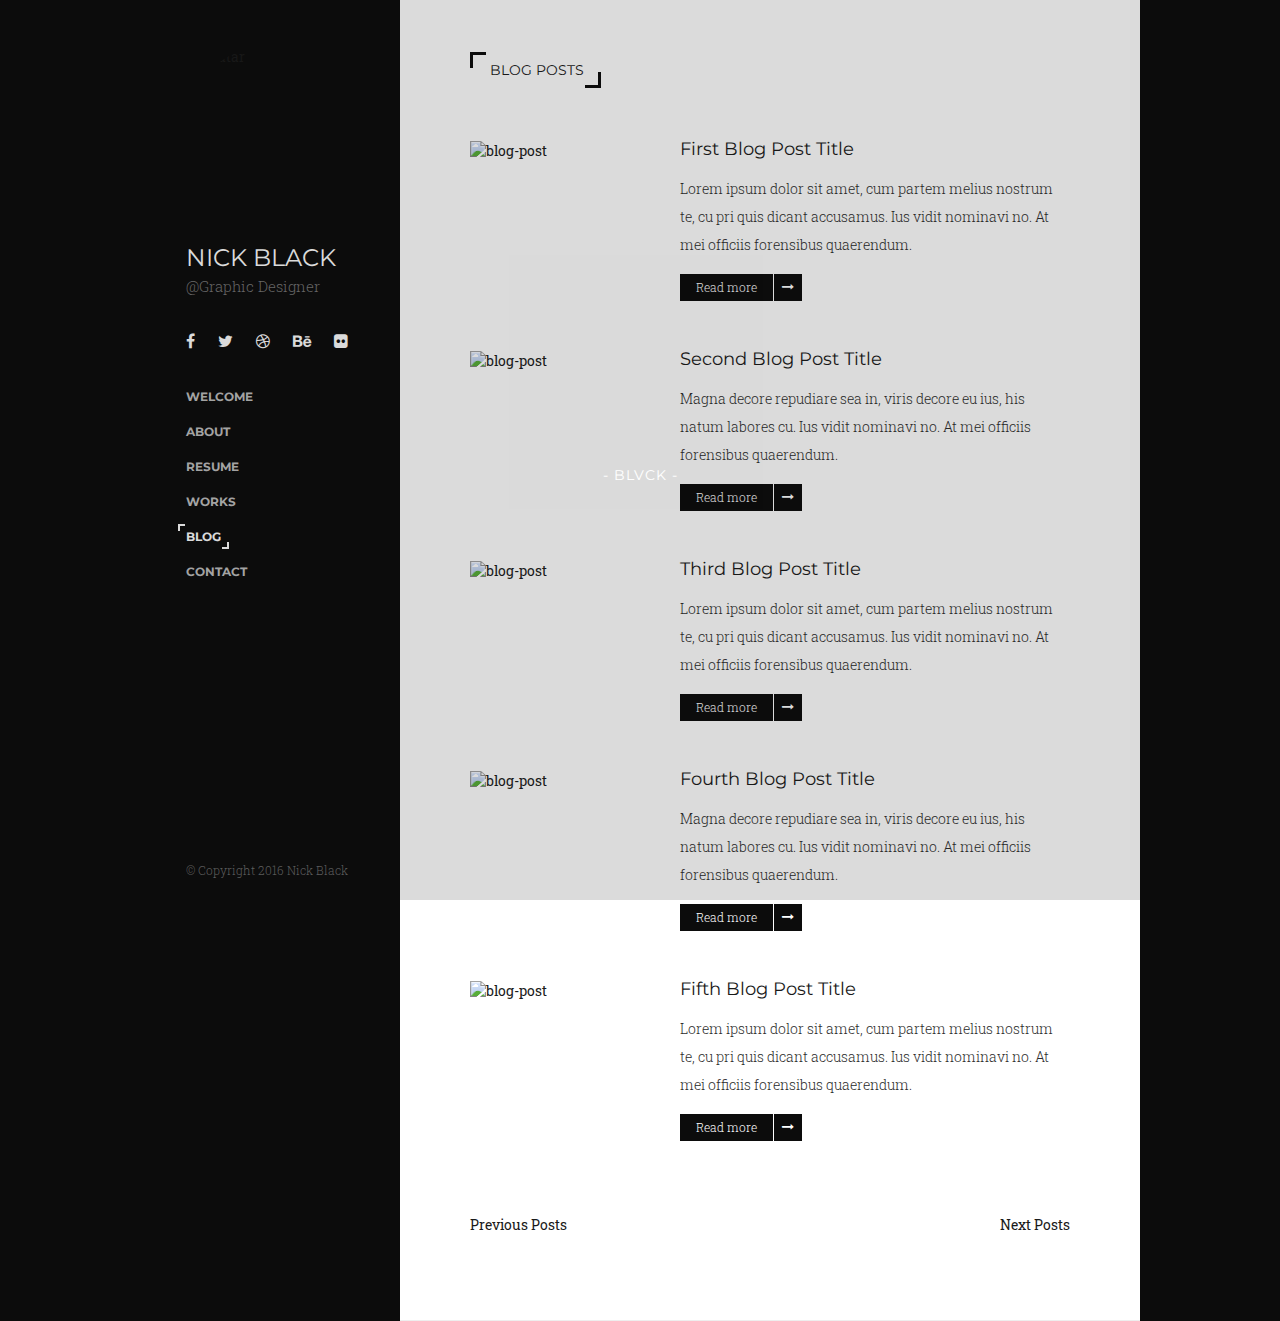
==== blog.html @ 234036ba "Magui first commit" ====
<!DOCTYPE html>
<html lang="en-US">
<head>
	<meta http-equiv="Content-Type" content="text/html; charset=UTF-8">
	<title>Blvck - Personal vCard & Resume Template</title>
	<meta name="description" content="Blvck - Personal vCard & Resume Template">
	<meta name="viewport" content="width=device-width, initial-scale=1, maximum-scale=1">
	<link rel="shortcut icon" type="image/x-icon" href="assets/images/favicon.png">

	<!-- STYLESHEETS -->
	<link rel="stylesheet" href="assets/bootstrap/css/bootstrap.min.css" type="text/css" media="all">
	<link rel="stylesheet" href="assets/css/owl.carousel.css" type="text/css" media="all">
	<link rel="stylesheet" href="assets/css/owl.theme.css" type="text/css" media="all">
	<link rel="stylesheet" href="assets/css/font-awesome.min.css" type="text/css" media="all">
	<link rel="stylesheet" href="assets/css/magnific-popup.css" type="text/css" media="all">
	<link rel="stylesheet" href="assets/css/style.css" type="text/css" media="all">

	<!-- GOOGLE FONTS -->
	<link href='https://fonts.googleapis.com/css?family=Montserrat:400,700' rel='stylesheet' type='text/css'>
	<link href='https://fonts.googleapis.com/css?family=Roboto+Slab:400,300,100,700' rel='stylesheet' type='text/css'>

	<!--[if lt IE 9]>
      <script src="https://oss.maxcdn.com/html5shiv/3.7.2/html5shiv.min.js"></script>
      <script src="https://oss.maxcdn.com/respond/1.4.2/respond.min.js"></script>
    <![endif]-->

</head>

<body>
<!-- Preloader -->
<div class="preloader-outer">
	<div class="preloader">
		<div class="lines">
			<div class="line line-1"></div>
			<div class="line line-2"></div>
			<div class="line line-3"></div>
		</div>

		<div class="loading-text">- Blvck -</div>
	</div>
</div>
<!-- Preloader end -->

<!-- Main Wrapper -->
<main class="wrapper">

	<!-- Header -->
	<header class="header pull-left">

		<!-- Mobile menu -->
		<div class="mobile-bar visible-sm visible-xs">
			<div class="hamburger-menu">
				  <div class="bar"></div>	
			</div>
		</div>
		<!-- Mobile menu end -->

		<div class="avatar">
			<img src="assets/images/01_logo.jpg" alt="avatar">
		</div>

		<div class="name">
			<h1>Nick Black</h1>
			<span>@Graphic Designer</span>
		</div>

		<!-- Social Icons -->
		<div class="social-icons">
			<ul>
				<li><a href="#"><i class="fa fa-facebook" aria-hidden="true"></i></a></li>
				<li><a href="#"><i class="fa fa-twitter" aria-hidden="true"></i></a></li>
				<li><a href="#"><i class="fa fa-dribbble" aria-hidden="true"></i></a></li>
				<li><a href="#"><i class="fa fa-behance" aria-hidden="true"></i></a></li>
				<li><a href="#"><i class="fa fa-flickr" aria-hidden="true"></i></a></li>
			</ul>
		</div>
		<!-- Social Icons end -->

		<!-- Navigation bar -->
		<nav class="main-nav">
			<ul class="navigation">
				<li><a href="index.html">Welcome</a></li>
				<li><a href="index.html">About</a></li>
				<li><a href="index.html">Resume</a></li>
				<li><a href="index.html">Works</a></li>
				<li class="current"><a href="index.html">Blog</a></li>
				<li><a href="index.html">Contact</a></li>
			</ul>
		</nav>
		<!-- Navigation bar end -->

		<!-- Footer Copyright -->
		<div class="copyright">
			<span>© Copyright 2016 Nick Black</span>
		</div>
		<!-- Footer Copyright end -->

	</header>
	<!-- Header end -->

	<!-- Main Content -->
	<div class="main-content pull-right">

		<!-- Section Works -->
		<section id="blog" class="blog clearfix">
			
			<div class="section-header">
				<h2>Blog Posts</h2>
			</div>

			<!-- Item 1 -->
			<div class="item">
				<div class="row">
					<div class="thumb col-md-4 col-sm-3 col-xs-12">
						<img src="http://placehold.it/180x180" alt="blog-post">
					</div>
					<div class="text col-md-8 col-sm-9 col-xs-12">
						<h2>First Blog Post Title</h2>
						<p>Lorem ipsum dolor sit amet, cum partem melius nostrum te, cu pri quis dicant accusamus. Ius vidit nominavi no. At mei officiis forensibus quaerendum.</p>

						<a href="blog-single.html" class="btn btn-default">Read more</a>

					</div>
				</div>
			</div>

			<!-- Item 2 -->
			<div class="item">
				<div class="row">
					<div class="thumb col-md-4 col-sm-3 col-xs-12">
						<img src="http://placehold.it/180x180" alt="blog-post">
					</div>
					<div class="text col-md-8 col-sm-9 col-xs-12">
						<h2>Second Blog Post Title</h2>
						<p>Magna decore repudiare sea in, viris decore eu ius, his natum labores cu. Ius vidit nominavi no. At mei officiis forensibus quaerendum.</p>

						<a href="blog-single.html" class="btn btn-default">Read more</a>

					</div>
				</div>
			</div>

			<!-- Item 3 -->
			<div class="item">
				<div class="row">
					<div class="thumb col-md-4 col-sm-3 col-xs-12">
						<img src="http://placehold.it/180x180" alt="blog-post">
					</div>
					<div class="text col-md-8 col-sm-9 col-xs-12">
						<h2>Third Blog Post Title</h2>
						<p>Lorem ipsum dolor sit amet, cum partem melius nostrum te, cu pri quis dicant accusamus. Ius vidit nominavi no. At mei officiis forensibus quaerendum.</p>

						<a href="blog-single.html" class="btn btn-default">Read more</a>

					</div>
				</div>
			</div>

			<!-- Item 4 -->
			<div class="item">
				<div class="row">
					<div class="thumb col-md-4 col-sm-3 col-xs-12">
						<img src="http://placehold.it/180x180" alt="blog-post">
					</div>
					<div class="text col-md-8 col-sm-9 col-xs-12">
						<h2>Fourth Blog Post Title</h2>
						<p>Magna decore repudiare sea in, viris decore eu ius, his natum labores cu. Ius vidit nominavi no. At mei officiis forensibus quaerendum.</p>

						<a href="blog-single.html" class="btn btn-default">Read more</a>

					</div>
				</div>
			</div>

			<!-- Item 5 -->
			<div class="item">
				<div class="row">
					<div class="thumb col-md-4 col-sm-3 col-xs-12">
						<img src="http://placehold.it/180x180" alt="blog-post">
					</div>
					<div class="text col-md-8 col-sm-9 col-xs-12">
						<h2>Fifth Blog Post Title</h2>
						<p>Lorem ipsum dolor sit amet, cum partem melius nostrum te, cu pri quis dicant accusamus. Ius vidit nominavi no. At mei officiis forensibus quaerendum.</p>

						<a href="blog-single.html" class="btn btn-default">Read more</a>

					</div>
				</div>
			</div>

			<div class="pagination">
				<div class="pull-left">
					<a href="#">Previous Posts</a>
				</div>
				<div class="pull-right">
					<a href="#">Next Posts</a>
				</div>
			</div>

		</section>
		<!-- Section Works end -->

	</div>
	<!-- Main Content end -->

</main>
<!-- Main Wrapper end -->

<!-- SCRIPTS -->
<script type="text/javascript" src="assets/js/jquery-1.12.3.min.js"></script>
<script type="text/javascript" src="assets/js/jquery.onepage-scroll.min.js"></script>
<script type="text/javascript" src="assets/js/jquery.easing.min.js"></script>
<script type="text/javascript" src="assets/js/jquery.backstretch.min.js"></script>
<script type="text/javascript" src="assets/js/jquery.filterizr.js"></script>
<script type="text/javascript" src="assets/js/jquery.magnific-popup.min.js"></script>
<script type="text/javascript" src="assets/bootstrap/js/bootstrap.min.js"></script>
<script type="text/javascript" src="assets/js/owl.carousel.min.js"></script>
<script type="text/javascript" src="assets/js/custom.js"></script>
<script type="text/javascript" src="assets/js/smoothscroll.min.js"></script>

</body>
</html>
---- assets/css/style.css ----
/*
Template Name: Blvck - Personal vCard & Resume Template
Version: 1.0
Author: PxlSolutions
Author URI: http://themeforest.net/user/pxlsolutions
Description: CV, Resume, vCard HTML Template

[TABLE OF CONTENTS]

01. Global Styles
02. Preloader
03. Layout
04. Header
05. Main Content
06. Section Welcome
07. Section Fun Facts
08. Section Resume
09. Section Works
10. Section Testimonials
11. Section Blog
12. Section Customers
13. Section Contact
14. Other Elements
15. Responsive
*/
/*-----------------------------------------------------------------*/
/*                      GLOBAL STYLES                              */
/*-----------------------------------------------------------------*/
body {
    color: #1a1a1a;
    background-color: #0C0C0C;
    font-family: "Roboto Slab",serif;
    overflow-x: hidden;
}

h1,h2,h3,h4,h5,h6 {
    font-family: "Montserrat",sans-serif;
}

img {
    max-width: 100%;
    height: auto;
}

ul {
    padding-left: 15px;
}

li {
    padding: 0 0 10px;
}

/*-----------------------------------------------------------------*/
/*                      PRELOADER                                  */
/*-----------------------------------------------------------------*/
.preloader-outer {
    position: fixed;
    top: 0;
    left: 0;
    height: 100%;
    width: 100%;
    background: #0C0C0C;
    z-index: 6;
    overflow: hidden;
}

.preloader {
    position: absolute;
    top: 50%;
    left: 50%;
    width: 80px;
    height: 60px;
    margin: -30px 0 0 -40px;
}

.preloader .lines {
    width: 80px;
    height: 40px;
    position: absolute;
}

.preloader .lines .line {
    width: 80px;
    height: 1px;
    background-color: #fff;
    position: absolute;
    clip: rect(0,0,20px,0);
}

.preloader .lines .line.line-1 {
    top: 0;
    animation: slide 2s ease 0.1s infinite;
}

.preloader .lines .line.line-2 {
    top: 15px;
    animation: slide 2s ease .25s infinite;
}

.preloader .lines .line.line-3 {
    top: 30px;
    animation: slide 2s ease .5s infinite;
}

.preloader .loading-text {
    position: absolute;
    top: 50px;
    text-align: center;
    width: 100%;
    color: #fff;
    font-size: 14px;
    font-family: "Montserrat",sans-serif;
    letter-spacing: 1px;
    line-height: 10px;
    height: 10px;
    text-transform: uppercase;
}

@keyframes slide {
    0% {
        clip: rect(0,0,20px,0);
    }

    30% {
        clip: rect(0,80px,20px,0);
    }

    50% {
        clip: rect(0,80px,20px,0);
    }

    80% {
        clip: rect(0,80px,20px,80px);
    }

    100% {
        clip: rect(0,80px,20px,80px);
    }
}

@keyframes fade {
    0% {
        opacity: 1;
    }

    50% {
        opacity: 0;
    }

    100% {
        opacity: 1;
    }
}

/*-----------------------------------------------------------------*/
/*                      LAYOUT                                     */
/*-----------------------------------------------------------------*/
.wrapper {
    width: 1000px;
    margin: 0 auto;
}

/*-----------------------------------------------------------------*/
/*                      HEADER                                     */
/*-----------------------------------------------------------------*/
.header {
    background: #0C0C0C;
    padding: 46px;
    position: fixed;
    height: 100%;
    width: 260px;
    z-index: 5;
}

.header .avatar {
    overflow: hidden;
    width: 165px;
    height: 165px;
    -webkit-border-radius: 50%;
    -moz-border-radius: 50%;
    -ms-border-radius: 50%;
    border-radius: 50%;
}

.header .avatar img {
    width: 100%;
}

.header .name {
    margin: 34px 0;
}

.header .name h1 {
    font-family: "Montserrat",sans-serif;
    font-size: 24px;
    font-weight: 400;
    color: #FFF;
    margin: 0 0 5px;
    text-transform: uppercase;
}

.header .name span {
    color: #777676;
    font-family: "Roboto Slab",serif;
    font-size: 15px;
    font-weight: 300;
}
/* === Social Icons === */
.header .social-icons {
    margin: 0 0 34px;
}

.header .social-icons ul {
    list-style: none;
    margin: 0;
    padding: 0;
}

.header .social-icons ul li {
    display: inline-block;
    padding: 0 20px 0 0;
}

.header .social-icons ul li a {
    color: #FFF;
}

.header .social-icons ul li a i {
    font-size: 16px;
}

.header .social-icons ul li:last-child {
    padding-right: 0;
}
/* === Navigation === */
.header .main-nav ul {
    list-style: none;
    padding: 0;
    margin: 0;
}

.header .main-nav ul li {
    padding-bottom: 15px;
}

.header .main-nav ul li a {
    color: #bebebe;
    font-family: "Montserrat",sans-serif;
    font-size: 12px;
    font-weight: 700;
    text-transform: uppercase;
    position: relative;
    -webkit-transition: all .3s ease-in-out;
    -moz-transition: all .3s ease-in-out;
    -o-transition: all .3s ease-in-out;
    transition: all .3s ease-in-out;
}

.header .main-nav ul li a:hover,.header .main-nav ul li a:focus {
    color: #FFF;
    text-decoration: none;
}

.header .main-nav ul li a:before {
    -webkit-transition: all .3s ease-in-out;
    -moz-transition: all .3s ease-in-out;
    -o-transition: all .3s ease-in-out;
    transition: all .3s ease-in-out;
}

.header .main-nav ul li a:after {
    -webkit-transition: all .3s ease-in-out;
    -moz-transition: all .3s ease-in-out;
    -o-transition: all .3s ease-in-out;
    transition: all .3s ease-in-out;
}

.header .main-nav ul li a:hover:before {
    content: '';
    position: absolute;
    left: -8px;
    top: -5px;
    height: 7px;
    width: 7px;
    border-top: solid 2px #FFF;
    border-left: solid 2px #FFF;
}

.header .main-nav ul li a:hover:after {
    content: '';
    position: absolute;
    right: -8px;
    bottom: -5px;
    height: 7px;
    width: 7px;
    border-bottom: solid 2px #FFF;
    border-right: solid 2px #FFF;
}

.header .main-nav ul li:last-child {
    padding-bottom: 0;
}

.header .main-nav ul li.current a {
    color: #FFF;
}

.header .main-nav ul li.current a:before {
    content: '';
    position: absolute;
    left: -8px;
    top: -5px;
    height: 7px;
    width: 7px;
    border-top: solid 2px #FFF;
    border-left: solid 2px #FFF;
}

.header .main-nav ul li.current a:after {
    content: '';
    position: absolute;
    right: -8px;
    bottom: -5px;
    height: 7px;
    width: 7px;
    border-bottom: solid 2px #FFF;
    border-right: solid 2px #FFF;
}

/* === Copyright === */
.header .copyright {
    bottom: 20px;
    position: absolute;
}

.header .copyright span {
    color: #6a6a6a;
    font-family: "Roboto Slab",serif;
    font-size: 12px;
    font-weight: 300;
}

/* === Mobile Menu Bar === */
.header .mobile-bar {
    background: rgba(12,12,12,0.75);
    color: #FFF;
    height: 60px;
    right: -59px;
    position: absolute;
    width: 60px;
    z-index: 3;
}

.header .hamburger-menu {
    position: absolute;
    top: 0;
    left: 15px;
    bottom: 0;
    margin: auto;
    width: 30px;
    height: 55px;
    cursor: pointer;
}

.header .bar,.header .bar:after,.header .bar:before {
    width: 30px;
    height: 3px;
}

.header .bar {
    position: relative;
    transform: translateY(25px);
    background: #fff;
    transition: all 0 300ms;
}

.header .bar.animate {
    background: rgba(255,255,255,0);
}

.header .bar:before {
    content: "";
    position: absolute;
    left: 0;
    bottom: 10px;
    background: #fff;
    transition: bottom 300ms 300ms cubic-bezier(0.23,1,0.32,1),transform 300ms cubic-bezier(0.23,1,0.32,1);
}

.header .bar:after {
    content: "";
    position: absolute;
    left: 0;
    top: 10px;
    background: #fff;
    transition: top 300ms 300ms cubic-bezier(0.23,1,0.32,1),transform 300ms cubic-bezier(0.23,1,0.32,1);
}

.header .bar.animate:after {
    top: 0;
    transform: rotate(45deg);
    transition: top 300ms cubic-bezier(0.23,1,0.32,1),transform 300ms 300ms cubic-bezier(0.23,1,0.32,1);
}

.header .bar.animate:before {
    bottom: 0;
    transform: rotate(-45deg);
    transition: bottom 300ms cubic-bezier(0.23,1,0.32,1),transform 300ms 300ms cubic-bezier(0.23,1,0.32,1);
}

/*-----------------------------------------------------------------*/
/*                      MAIN CONTENT                               */
/*-----------------------------------------------------------------*/
.main-content {
    background: #FFF;
    width: 740px;
}

.main-content p {
    color: #2c2c2c;
    font-family: "Roboto Slab",serif;
    font-size: 14px;
    font-weight: 300;
    line-height: 28px;
}

/* === Section Configure === */
.main-content section {
    padding: 60px 70px;
    position: relative;
    border-bottom: solid 1px #EEE;
}

/* === Section Header === */
.main-content section .section-header {
    margin-bottom: 60px;
    position: relative;
}

.main-content section .section-header h2 {
    color: #1a1a1a;
    display: inline-block;
    font-family: "Montserrat",sans-serif;
    font-size: 14px;
    font-weight: 400;
    margin: 0;
    text-transform: uppercase;
    padding-left: 20px;
    position: relative;
}

.main-content section .section-header h2:before {
    content: '';
    position: absolute;
    background: transparent;
    bottom: 10px;
    left: 0;
    height: 16px;
    width: 16px;
    border-left: solid 3px #0C0C0C;
    border-top: solid 3px #0C0C0C;
}

.main-content section .section-header h2:after {
    content: '';
    position: absolute;
    background: transparent;
    bottom: -10px;
    right: -17px;
    height: 16px;
    width: 16px;
    border-right: solid 3px #0C0C0C;
    border-bottom: solid 3px #0C0C0C;
}

/* === Section Header Light === */
.main-content section .section-header-light {
    margin-bottom: 60px;
    position: relative;
    z-index: 1;
}

.main-content section .section-header-light h2 {
    color: #FFF !important;
    display: inline-block;
    font-family: "Montserrat",sans-serif;
    font-size: 14px;
    font-weight: 400;
    margin: 0;
    text-transform: uppercase;
    padding-left: 20px;
    position: relative;
}

.main-content section .section-header-light h2:before {
    content: '';
    position: absolute;
    background: transparent;
    bottom: 10px;
    left: 0;
    height: 16px;
    width: 16px;
    border-left: solid 3px #FFF !important;
    border-top: solid 3px #FFF !important;
}

.main-content section .section-header-light h2:after {
    content: '';
    position: absolute;
    background: transparent;
    bottom: -10px;
    right: -17px;
    height: 16px;
    width: 16px;
    border-right: solid 3px #FFF !important;
    border-bottom: solid 3px #FFF !important;
}

/*-----------------------------------------------------------------*/
/*                      SECTION WELCOME                            */
/*-----------------------------------------------------------------*/
.welcome {
    padding: 0 !important;
    position: relative;
    border-bottom: 0 !important;
}

.welcome .backstretch {
    position: absolute;
    top: 0;
    bottom: 0;
}

/* === Quote === */
.welcome .quote {
    margin: 0 auto;
    top: calc(50% - 60px);
    position: relative;
    width: 500px;
    z-index: 1;
}

.welcome .quote:before {
    content: '';
    position: absolute;
    left: -32px;
    top: -40px;
    height: 22px;
    width: 22px;
    border-top: solid 4px #FFF;
    border-left: solid 4px #FFF;
}

.welcome .quote:after {
    content: '';
    position: absolute;
    right: -30px;
    bottom: -18px;
    height: 22px;
    width: 22px;
    border-bottom: solid 4px #FFF;
    border-right: solid 4px #FFF;
}

.welcome .quote h2 {
    color: #FFF;
    font-family: "Montserrat",sans-serif;
    font-size: 25px;
    font-weight: 400;
    margin: 0;
    line-height: 1.3em;
}

.welcome .quote span.author {
    color: #bdbdbd;
    display: block;
    font-size: 18px;
    font-family: "Roboto Slab",serif;
    font-weight: 300;
    margin-top: 10px;
}

.welcome .overlay {
    background: rgba(12,12,12,0.65);
    height: 100%;
    left: 0;
    top: 0;
    position: absolute;
    width: 100%;
}

/*-----------------------------------------------------------------*/
/*                      SECTION ABOUT                              */
/*-----------------------------------------------------------------*/
.about .intro ul.info {
    margin-bottom: 40px;
    padding: 0;
    list-style: none;
}

.about .intro ul.info li {
    border-bottom: dashed 1px #DDD;
    padding: 15px 0;
    font-family: "Roboto Slab",sans-serif;
    font-weight: 300;
    color: #0C0C0C;
    font-size: 14px;
}

.about .intro ul.info li:before {
    content: '\f177';
    font-family: 'FontAwesome';
    font-size: 14px;
    color: #0C0C0C;
    padding-right: 15px;
}

.about .intro ul.info li:first-child {
    padding-top: 0;
}

.about .intro p {
    margin: 0;
}

.about .skills .item {
    margin-top: 40px;
}

.about .skills .item .skill-info {
    margin-bottom: 30px;
}

.about .skills .item .skill-info h3 {
    font-family: "Montserrat",sans-serif;
    font-size: 14px;
    margin: 0;
}

.about .skills .item .skill-info span {
    font-family: "Roboto Slab",serif;
    font-size: 12px;
    font-weight: 300;
    color: #9C9C9C;
}

/*-----------------------------------------------------------------*/
/*                      SECTION FUN FACTS                          */
/*-----------------------------------------------------------------*/
.facts {
    background: url('../images/nos3.jpg') center no-repeat;
    background-size: cover;
}

.facts .fact-item {
    position: relative;
    z-index: 1;
}

.facts .fact-item em.number {
    font-family: "Montserrat",sans-serif;
    font-size: 30px;
    font-style: normal;
    color: #FFF;
    display: block;
    margin: 0 0 8px;
}

.facts .fact-item span.text {
    color: #A0A0A0;
    font-family: "Roboto Slab",serif;
    font-weight: 100;
    font-size: 14px;
}

.facts .overlay {
    background: rgba(12,12,12,0.85);
    height: 100%;
    left: 0;
    top: 0;
    position: absolute;
    width: 100%;
}

/*-----------------------------------------------------------------*/
/*                      SECTION RESUME                             */
/*-----------------------------------------------------------------*/
.resume .top-item {
    margin-top: 0 !important;
}

.resume .resume-item {
    background: #FFF;
    border: solid 1px #1a1a1a;
    padding: 20px;
    margin-top: 30px;
    max-height: 140px;
    overflow: hidden;
}

.resume .resume-item h2 {
    font-size: 16px;
    font-weight: 700;
    margin: 0 0 10px;
}

.resume .resume-item span {
    color: #666;
    display: block;
    font-size: 12px;
    font-weight: 300;
    margin: 0 0 10px;
}

.resume .resume-item p {
    line-height: 20px;
    margin-bottom: 0;
}

.resume .resume-download {
    display: block;
    position: absolute;
    right: 0;
    top: -12px;
    background: #0C0C0C;
    color: #FFF;
    padding: 5px 10px;
    border-radius: 2px;
}

/*-----------------------------------------------------------------*/
/*                      SECTION WORKS                              */
/*-----------------------------------------------------------------*/
.works .control {
    margin-bottom: 30px;
}

.works .control ul {
    list-style: none;
    margin: 0;
    padding: 0;
}

.works .control ul li {
    display: inline-block;
    padding: 0 20px 0 0;
}

.works .control ul li a {
    color: #9E9E9E;
    cursor: pointer;
    font-family: "Montserrat",sans-serif;
    font-size: 14px;
}

.works .control ul li a:hover {
    color: #1a1a1a;
    text-decoration: none;
}

.works .control ul li.active a {
    color: #1a1a1a;
}

.works .control ul li:last-child {
    padding-right: 0;
}

.works .item-outer {
    list-style: none;
    margin: 0 -1px;
    overflow: hidden;
    padding: 0;
    -webkit-transition: all .3s ease-in-out;
    -moz-transition: all .3s ease-in-out;
    -o-transition: all .3s ease-in-out;
    transition: all .3s ease-in-out;
}

.works .item-outer .filtr-item {
    display: inline-block;
    padding: 0 1px;
}

.works .item-outer .item {
    margin-bottom: 2px;
    overflow: hidden;
    height: 193px;
    position: relative;
}

.works .item-outer .item .title {
    color: #FFF;
    position: absolute;
    top: 0;
    height: 100%;
    width: 100%;
    z-index: 2;
}

.works .item-outer .item .title:before {
    content: '';
    border-top: solid #FFF 3px;
    border-left: solid #FFF 3px;
    position: absolute;
    left: 15px;
    top: 15px;
    height: 18px;
    width: 18px;
    -ms-transform: translate(-45px,-45px);
    -webkit-transform: translate(-45px,-45px);
    transform: translate(-45px,-45px);
    -webkit-transition: all .3s ease-in-out;
    -moz-transition: all .3s ease-in-out;
    -o-transition: all .3s ease-in-out;
    transition: all .3s ease-in-out;
}

.works .item-outer .item .title:after {
    content: '';
    border-bottom: solid #FFF 3px;
    border-right: solid #FFF 3px;
    position: absolute;
    right: -35px;
    bottom: -35px;
    height: 18px;
    width: 18px;
    -ms-transform: translate(45px,45px);
    -webkit-transform: translate(45px,45px);
    transform: translate(45px,45px);
    -webkit-transition: all .3s ease-in-out;
    -moz-transition: all .3s ease-in-out;
    -o-transition: all .3s ease-in-out;
    transition: all .3s ease-in-out;
}

.works .item-outer .item .title .inner {
    text-align: center;
    top: calc(50% - 30px);
    width: 100%;
    position: absolute;
}

.works .item-outer .item .title h2 {
    font-size: 18px;
    font-weight: 400;
    letter-spacing: .04em;
    text-transform: uppercase;
    margin: 0 0 5px;
    -ms-transform: translateY(-200px);
    -webkit-transform: translateY(-200px);
    transform: translateY(-200px);
    -webkit-transition: all .3s ease-in-out;
    -moz-transition: all .3s ease-in-out;
    -o-transition: all .3s ease-in-out;
    transition: all .3s ease-in-out;
}

.works .item-outer .item .title span {
    color: #DDD;
    display: block;
    font-size: 12px;
    font-weight: 100;
    -ms-transform: translateY(220px);
    -webkit-transform: translateY(220px);
    transform: translateY(220px);
    -webkit-transition: all .3s ease-in-out;
    -moz-transition: all .3s ease-in-out;
    -o-transition: all .3s ease-in-out;
    transition: all .3s ease-in-out;
}

.works .item-outer .item img {
    max-width: 100%;
    height: auto;
    -ms-transform: scale(1);
    -webkit-transform: scale(1);
    transform: scale(1);
    -webkit-transition: all .3s ease-in-out;
    -moz-transition: all .3s ease-in-out;
    -o-transition: all .3s ease-in-out;
    transition: all .3s ease-in-out;
}

.works .item-outer .item .overlay {
    background: rgba(12,12,12,0.85);
    height: 100%;
    left: 0;
    opacity: 0;
    top: 0;
    position: absolute;
    width: 100%;
    z-index: 1;
    -webkit-transition: all .3s ease-in-out;
    -moz-transition: all .3s ease-in-out;
    -o-transition: all .3s ease-in-out;
    transition: all .3s ease-in-out;
}

.works .item-outer .item:hover h2 {
    -ms-transform: translateY(0px);
    -webkit-transform: translateY(0px);
    transform: translateY(0px);
}

.works .item-outer .item:hover span {
    -ms-transform: translateY(0px);
    -webkit-transform: translateY(0px);
    transform: translateY(0px);
}

.works .item-outer .item:hover .overlay {
    opacity: 1;
}

.works .item-outer .item:hover img {
    -ms-transform: scale(1.1);
    -webkit-transform: scale(1.1);
    transform: scale(1.1);
}

.works .item-outer .item:hover .title:before {
    -ms-transform: translate(0px);
    -webkit-transform: translate(0px);
    transform: translate(0px);
}

.works .item-outer .item:hover .title:after {
    -ms-transform: translate(-45px,-45px);
    -webkit-transform: translate(-45px,-45px);
    transform: translate(-45px,-45px);
}

.works .item-outer .mix {
    padding: 5px;
}

/*-----------------------------------------------------------------*/
/*                      SECTION TESTIMONIALS                       */
/*-----------------------------------------------------------------*/
.testimonials .item .thumb {
    border: solid 1px #ECECEC;
    width: 128px;
    height: 128px;
    overflow: hidden;
    -webkit-border-radius: 50%;
    -moz-border-radius: 50%;
    -ms-border-radius: 50%;
    border-radius: 50%;
}

.testimonials .item .text span.author {
    color: #B1B1B1;
    font-family: "Montserrat",sans-serif;
    font-size: 12px;
}

/*-----------------------------------------------------------------*/
/*                      SECTION BLOG                               */
/*-----------------------------------------------------------------*/
.blog .item {
    margin-bottom: 30px;
}

.blog .item .thumb {
    height: 180px;
    overflow: hidden;
}

.blog .item .thumb img {
    width: 100%;
    height: auto;
}

.blog .item .text h2 {
    font-size: 18px;
    font-weight: 400;
    margin: 0 0 15px;
}

.blog .item .text p {
    margin: 0 0 15px;
}

.blog .blog-single img {
    margin-bottom: 20px;
}

/*-----------------------------------------------------------------*/
/*                      SECTION CUSTOMERS                          */
/*-----------------------------------------------------------------*/
.customers {
    background: url(http://placehold.it/740x270) center left no-repeat;
    background-size: cover;
}

.customers .customer-carousel {
    z-index: 1;
}

.customers .item {
    margin-right: 24px;
    position: relative;
    z-index: 1;
}

.customers .item img {
    max-width: 100%;
    opacity: .5;
    height: auto;
    -webkit-transition: all .3s ease-in-out;
    -moz-transition: all .3s ease-in-out;
    -o-transition: all .3s ease-in-out;
    transition: all .3s ease-in-out;
}

.customers .item img:hover {
    opacity: 1;
}

.customers .overlay {
    background: rgba(12,12,12,0.85);
    height: 100%;
    left: 0;
    top: 0;
    position: absolute;
    width: 100%;
}

.customers .owl-theme .owl-controls .owl-page span {
    width: 10px;
    height: 10px;
    margin: 5px 3px;
    background: #FFF;
}

.customers .owl-theme .owl-controls {
    margin-top: 24px;
}

/*-----------------------------------------------------------------*/
/*                      OTHER ELEMENTS                             */
/*-----------------------------------------------------------------*/
.more-items {
    margin-top: 25px;
}

.more-items a {
    color: #0C0C0C;
    font-weight: 300;
    text-decoration: none;
}

.more-items a:hover {
    text-decoration: underline;
}

.more-items a i {
    margin-right: 10px;
}

.pagination {
    margin-top: 25px;
    width: 100%;
}

.pagination a {
    color: #1a1a1a;
}

/* === Button === */
.btn-default {
    color: #FFF;
    background-color: #0C0C0C;
    border: 0;
    border-radius: 0;
    font-size: 12px;
    font-weight: 300;
    padding: 5px 16px;
    position: relative;
}

.btn-default:after {
    content: '\f178';
    font-family: 'FontAwesome';
    font-size: 12px;
    top: 0;
    right: -29px;
    padding: 5px 8px;
    position: absolute;
    background: #0C0C0C;
    -webkit-transition: all .8s ease-in-out;
    -moz-transition: all .8s ease-in-out;
    -o-transition: all .8s ease-in-out;
    transition: all .8s ease-in-out;
    -ms-transform: rotateY(0deg);
    -webkit-transform: rotateY(0deg);
    transform: rotateY(0deg);
}

.btn-default:hover {
    color: #FFF;
    background-color: #0C0C0C;
    border: 0;
}

.btn-default:hover:after {
    -ms-transform: rotateY(360deg);
    -webkit-transform: rotateY(360deg);
    transform: rotateY(360deg);
}

/* === Progress Bar === */
.progress {
    height: 1px;
    margin-bottom: 20px;
    overflow: hidden;
    background-color: #E0E0E0;
    border-radius: 0;
    -webkit-box-shadow: none;
    box-shadow: none;
}

.progress-bar {
    float: left;
    width: 0;
    height: 100%;
    font-size: 12px;
    line-height: 1px;
    color: #fff;
    text-align: center;
    background-color: #0C0C0C;
    -webkit-box-shadow: none;
    box-shadow: none;
    -webkit-transition: width .6s ease;
    -o-transition: width .6s ease;
    transition: width .6s ease;
}

/* === Form Control === */
.form-control {
    display: block;
    width: 100%;
    height: 50px;
    padding: 0;
    font-size: 14px;
    font-weight: 300;
    line-height: 1.6;
    color: #555;
    background-color: #fff;
    background-image: none;
    border-bottom: solid 1px #0C0C0C;
    border-top: 0;
    border-left: 0;
    border-right: 0;
    border-radius: 0;
    -webkit-box-shadow: none;
    box-shadow: none;
}

.form-control:focus {
    border-color: #C7C7C7;
    outline: 0;
    -webkit-box-shadow: none;
    box-shadow: none;
}

.form-group {
    margin-bottom: 25px;
}

/* === Owl Configure === */
.owl-theme .owl-controls .owl-page span {
    width: 10px;
    height: 10px;
    margin: 5px 3px;
    filter: Alpha(Opacity=20);
    opacity: .2;
    background: #0C0C0C;
}

.owl-theme .owl-controls {
    margin-top: 30px;
}

/*-----------------------------------------------------------------*/
/*                      RESPONSIVE                                  */
/*-----------------------------------------------------------------*/
@media only screen and (min-width: 480px) and (max-width: 767px) {
    .works .item-outer .mix {
        width: 50%;
    }
}

@media only screen and (max-width: 991px) {
    .wrapper {
        width: 100%;
    }

    .header {
        -ms-transform: translateX(-260px);
        -webkit-transform: translateX(-260px);
        transform: translateX(-260px);
        -webkit-transition: all .3s ease-in-out;
        -moz-transition: all .3s ease-in-out;
        -o-transition: all .3s ease-in-out;
        transition: all .3s ease-in-out;
    }

    .pushed {
        -ms-transform: translateX(0);
        -webkit-transform: translateX(0);
        transform: translateX(0);
    }

    .main-content {
        width: 100%;
        -webkit-transition: all .3s ease-in-out;
        -moz-transition: all .3s ease-in-out;
        -o-transition: all .3s ease-in-out;
        transition: all .3s ease-in-out;
    }

    .main-pushed {
        -ms-transform: translateX(260px);
        -webkit-transform: translateX(260px);
        transform: translateX(260px);
    }
    .works .item-outer .item {
        height: 280px;
    }
}

@media only screen and (max-width: 767px) {
    .welcome {
        padding: 60px !important;
    }

    .welcome .quote {
        width: initial;
    }

    .facts .fact-item {
        margin-bottom: 20px;
    }

    .resume .resume-item {
        margin-top: 30px !important;
    }

    .blog .item .text {
        margin-top: 25px;
    }
}

@media only screen and (max-width: 480px) {
    .main-content section {
        padding: 60px 30px;
    }
}

@media only screen and (max-height: 600px) {
    .header .name {
        margin: 15px 0;
    }

    .header .main-nav ul li {
        padding-bottom: 10px;
    }

    .header .social-icons {
        margin: 0 0 15px;
    }

    .header .copyright {
        bottom: -18px;
        position: relative;
    }
}
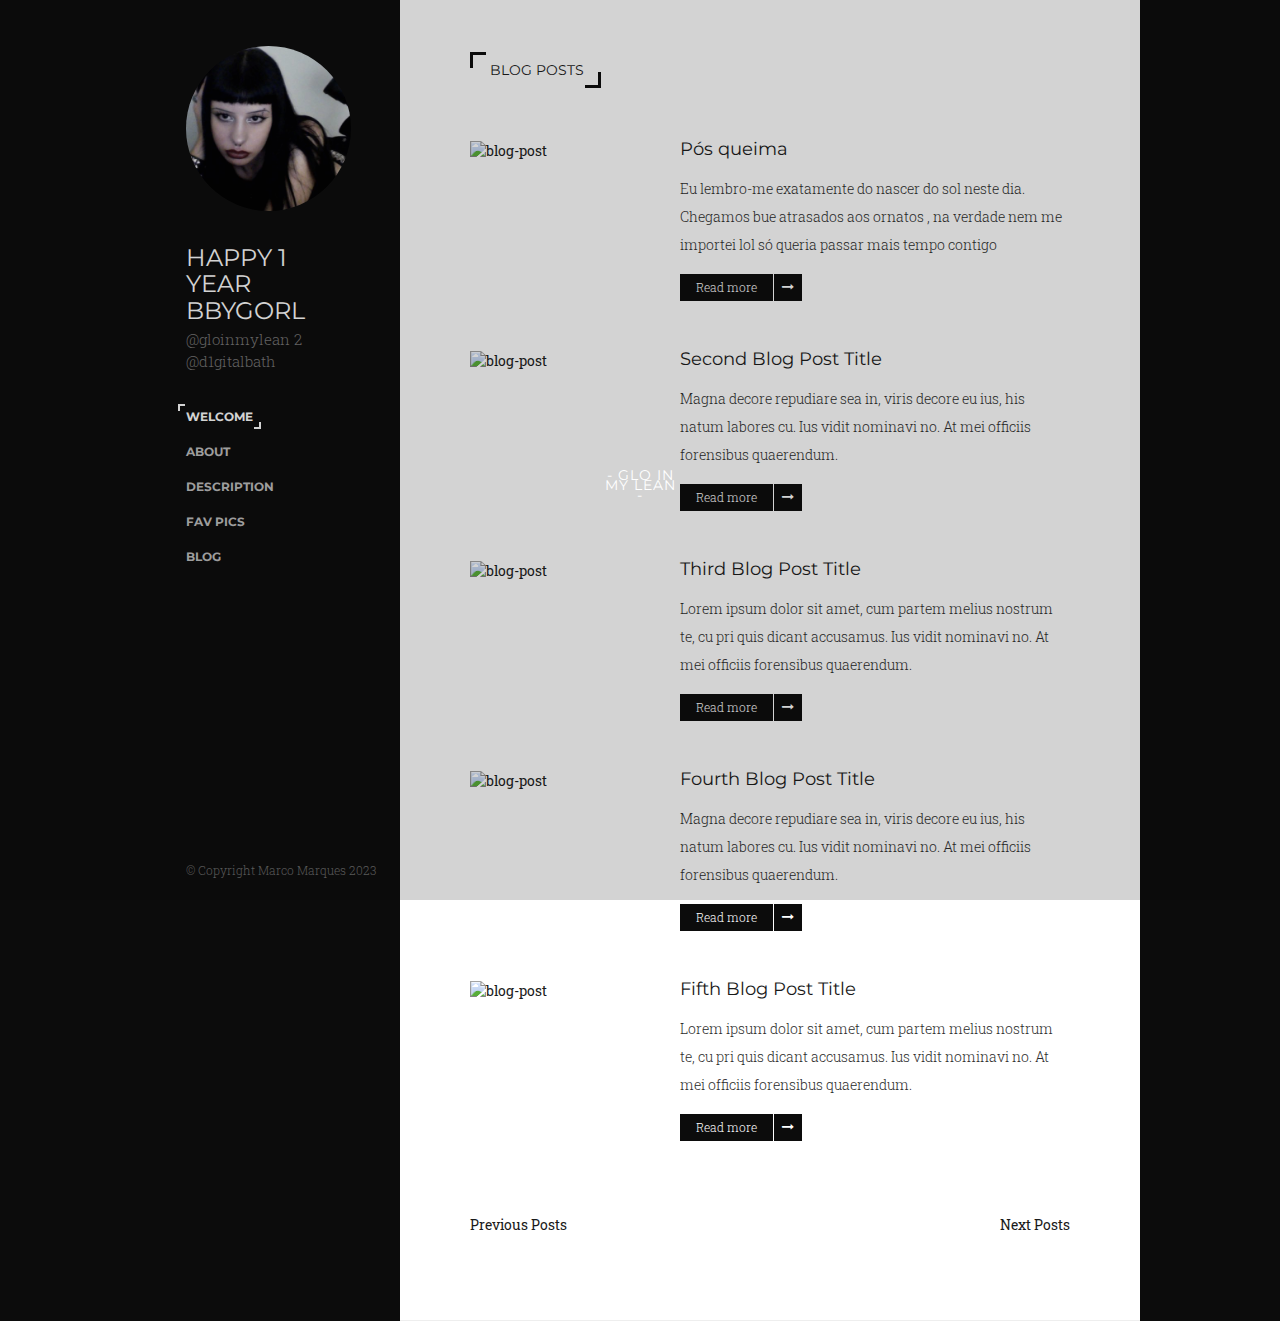
==== commit 0d25bdf4: "Finished" ====
--- a/blog.html
+++ b/blog.html
@@ -5,7 +5,7 @@
 	<title>Blvck - Personal vCard & Resume Template</title>
 	<meta name="description" content="Blvck - Personal vCard & Resume Template">
 	<meta name="viewport" content="width=device-width, initial-scale=1, maximum-scale=1">
-	<link rel="shortcut icon" type="image/x-icon" href="assets/images/favicon.png">
+	<link rel="shortcut icon" type="image/x-icon" href="assets/images/heart-emoji-amazing-image-download-13.png">
 
 	<!-- STYLESHEETS -->
 	<link rel="stylesheet" href="assets/bootstrap/css/bootstrap.min.css" type="text/css" media="all">
@@ -36,7 +36,7 @@
 			<div class="line line-3"></div>
 		</div>
 
-		<div class="loading-text">- Blvck -</div>
+		<div class="loading-text">- Glo in my Lean -</div>
 	</div>
 </div>
 <!-- Preloader end -->
@@ -56,42 +56,33 @@
 		<!-- Mobile menu end -->
 
 		<div class="avatar">
-			<img src="assets/images/01_logo.jpg" alt="avatar">
+			<img src="./assets/images/magui.jpg" alt="avatar">
 		</div>
 
 		<div class="name">
-			<h1>Nick Black</h1>
-			<span>@Graphic Designer</span>
+			<h1>Happy 1 year bbygorl</h1>
+			<span>@gloinmylean 2 @d1gitalbath</span>
 		</div>
 
 		<!-- Social Icons -->
-		<div class="social-icons">
-			<ul>
-				<li><a href="#"><i class="fa fa-facebook" aria-hidden="true"></i></a></li>
-				<li><a href="#"><i class="fa fa-twitter" aria-hidden="true"></i></a></li>
-				<li><a href="#"><i class="fa fa-dribbble" aria-hidden="true"></i></a></li>
-				<li><a href="#"><i class="fa fa-behance" aria-hidden="true"></i></a></li>
-				<li><a href="#"><i class="fa fa-flickr" aria-hidden="true"></i></a></li>
-			</ul>
-		</div>
+		
 		<!-- Social Icons end -->
 
 		<!-- Navigation bar -->
 		<nav class="main-nav">
 			<ul class="navigation">
-				<li><a href="index.html">Welcome</a></li>
-				<li><a href="index.html">About</a></li>
-				<li><a href="index.html">Resume</a></li>
-				<li><a href="index.html">Works</a></li>
-				<li class="current"><a href="index.html">Blog</a></li>
-				<li><a href="index.html">Contact</a></li>
+				<li class="current"><a href="#welcome">Welcome</a></li>
+				<li><a href="#about">About</a></li>
+				<li><a href="#resume">Description</a></li>
+				<li><a href="#works">Fav pics</a></li>
+				<li><a href="#blog">Blog</a></li>
 			</ul>
 		</nav>
 		<!-- Navigation bar end -->
 
 		<!-- Footer Copyright -->
-		<div class="copyright">
-			<span>© Copyright 2016 Nick Black</span>
+		<div class="copyright" style="padding-top: 30px;">
+			<span>© Copyright Marco Marques 2023</span>
 		</div>
 		<!-- Footer Copyright end -->
 
@@ -115,8 +106,8 @@
 						<img src="http://placehold.it/180x180" alt="blog-post">
 					</div>
 					<div class="text col-md-8 col-sm-9 col-xs-12">
-						<h2>First Blog Post Title</h2>
-						<p>Lorem ipsum dolor sit amet, cum partem melius nostrum te, cu pri quis dicant accusamus. Ius vidit nominavi no. At mei officiis forensibus quaerendum.</p>
+						<h2>Pós queima</h2>
+						<p>Eu lembro-me exatamente do nascer do sol neste dia. Chegamos bue atrasados aos ornatos , na verdade nem me importei lol só queria passar mais tempo contigo</p>
 
 						<a href="blog-single.html" class="btn btn-default">Read more</a>
 
--- a/assets/css/style.css
+++ b/assets/css/style.css
@@ -16,7 +16,7 @@
 07. Section Fun Facts
 08. Section Resume
 09. Section Works
-10. Section Testimonials
+10. Section Testimonials    
 11. Section Blog
 12. Section Customers
 13. Section Contact
@@ -623,7 +623,7 @@
     margin: 0;
 }
 
-.about .skills .item {
+.about .skills .item {  
     margin-top: 40px;
 }
 
